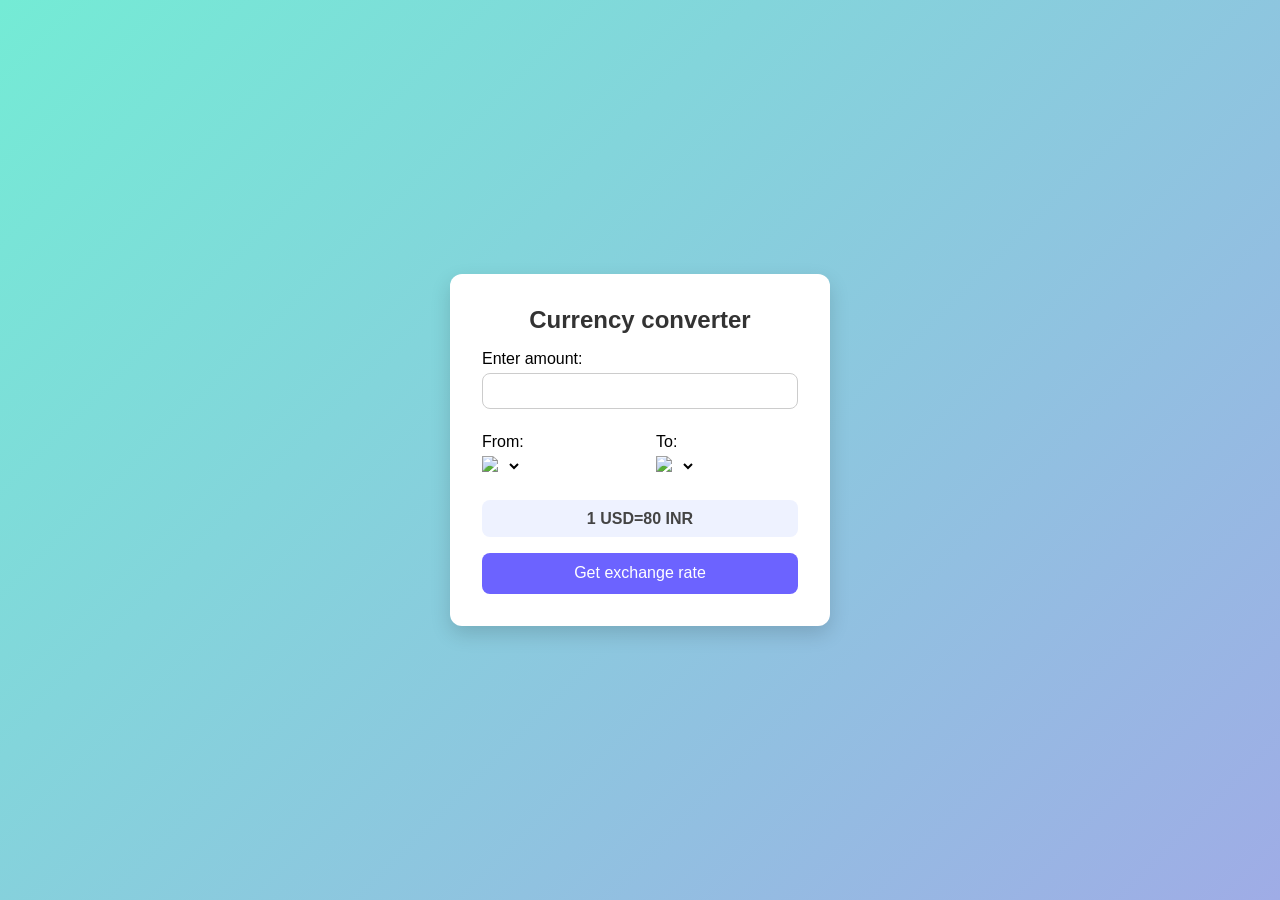
==== project.html @ b3631014 "add files" ====
<!DOCTYPE html>
<html lang="en">

<head>
    <meta charset="UTF-8">
    <meta name="viewport" content="width=device-width, initial-scale=1.0">

    <title>Currency Tranformer</title>
    <link rel="stylesheet" href="project.css">
    <!-- symbol  in  tabbar -->
    <link rel="icon" type="image/x-icon" href="image/giphy.webp">
    <!-- for using symbol or icon -->
    <link rel="stylesheet" href="https://cdnjs.cloudflare.com/ajax/libs/font-awesome/7.0.1/css/all.min.css"
        integrity="sha512-2SwdPD6INVrV/lHTZbO2nodKhrnDdJK9/kg2XD1r9uGqPo1cUbujc+IYdlYdEErWNu69gVcYgdxlmVmzTWnetw=="
        crossorigin="anonymous" referrerpolicy="no-referrer" />
</head>

<body>
    <div class="container">
        <h2>Currency converter</h2>
        <form>
            <div class="amount">
                <p>Enter amount:</p>
                <input typ="text" />
            </div>
            <div class="drop1">
                <div class="from">
                    <p>From:</p>
                    <div class="select-conatiner">
                        <img src="https://flagsapi.com/US/flat/64.png">
                        <select name="from">

                        </select>
                    </div>
                </div>
                <!-- take from font-awesome -->
                <i class="fa-solid fa-arrow-right-arrow-left"></i>
                <div class="to">
                    <p>To:</p>
                    <div class="select-conatiner">
                        <img src="https://flagsapi.com/IN/flat/64.png">
                        <select name="to">

                        </select>
                    </div>
                </div>
            </div>
            <div class="msg">
                1 USD=80 INR
            </div>
            <button>Get exchange rate</button>
        </form>
    </div>
    <script src="cdoe.js"></script>
    <script src="project.js"></script>
</body>

</html>
<!-- flag->flagsapi.com 
   Icon  link->font-awesome cdn
   use from -> font-awesome
 -->
---- project.css ----
/* General Reset */
* {
    margin: 0;
    padding: 0;
    box-sizing: border-box;
    font-family: "Segoe UI", Tahoma, Geneva, Verdana, sans-serif;
}

body {
    background: linear-gradient(135deg, #74ebd5, #9face6);
    display: flex;
    justify-content: center;
    align-items: center;
    height: 100vh;
}

.container {
    background: #fff;
    padding: 2rem;
    border-radius: 12px;
    box-shadow: 0 8px 20px rgba(0, 0, 0, 0.15);
    width: 380px;
    text-align: center;
    animation: fadeIn 0.8s ease-in-out;
}

h2 {
    margin-bottom: 1rem;
    color: #333;
    font-weight: 600;
}

.amount {
    margin-bottom: 1.2rem;
    text-align: left;
}

.amount p {
    font-weight: 500;
    margin-bottom: 0.3rem;
}

.amount input {
    width: 100%;
    padding: 0.6rem;
    border: 1px solid #ccc;
    border-radius: 8px;
    outline: none;
    transition: 0.3s;
}

.amount input:focus {
    border-color: #6c63ff;
    box-shadow: 0 0 6px rgba(108, 99, 255, 0.4);
}

.drop1 {
    display: flex;
    justify-content: space-between;
    align-items: center;
    margin: 1.5rem 0;
}

.from,
.to {
    flex: 1;
    text-align: left;
}

.from p,
.to p {
    font-weight: 500;
    margin-bottom: 0.3rem;
}

.select-container {
    display: flex;
    align-items: center;
    gap: 0.5rem;
    background: #f9f9f9;
    padding: 0.4rem 0.6rem;
    border-radius: 8px;
    border: 1px solid #ddd;
}

.select-container img {
    width: 32px;
    height: 32px;
    border-radius: 4px;
}

select {
    border: none;
    background: transparent;
    font-size: 1rem;
    outline: none;
    cursor: pointer;
}

i.fa-arrow-right-arrow-left {
    font-size: 1.5rem;
    margin: 0 1rem;
    color: #6c63ff;
    cursor: pointer;
    transition: transform 0.3s ease;
}

i.fa-arrow-right-arrow-left:hover {
    transform: rotate(180deg);
}

.msg {
    margin: 1rem 0;
    font-weight: 600;
    color: #444;
    background: #eef2ff;
    padding: 0.6rem;
    border-radius: 8px;
}

button {
    background: #6c63ff;
    color: #fff;
    border: none;
    padding: 0.7rem 1.2rem;
    border-radius: 8px;
    cursor: pointer;
    font-size: 1rem;
    font-weight: 500;
    transition: background 0.3s ease;
    width: 100%;
}

button:hover {
    background: #574b90;
}

@keyframes fadeIn {
    from {
        opacity: 0;
        transform: translateY(-20px);
    }

    to {
        opacity: 1;
        transform: translateY(0);
    }
}
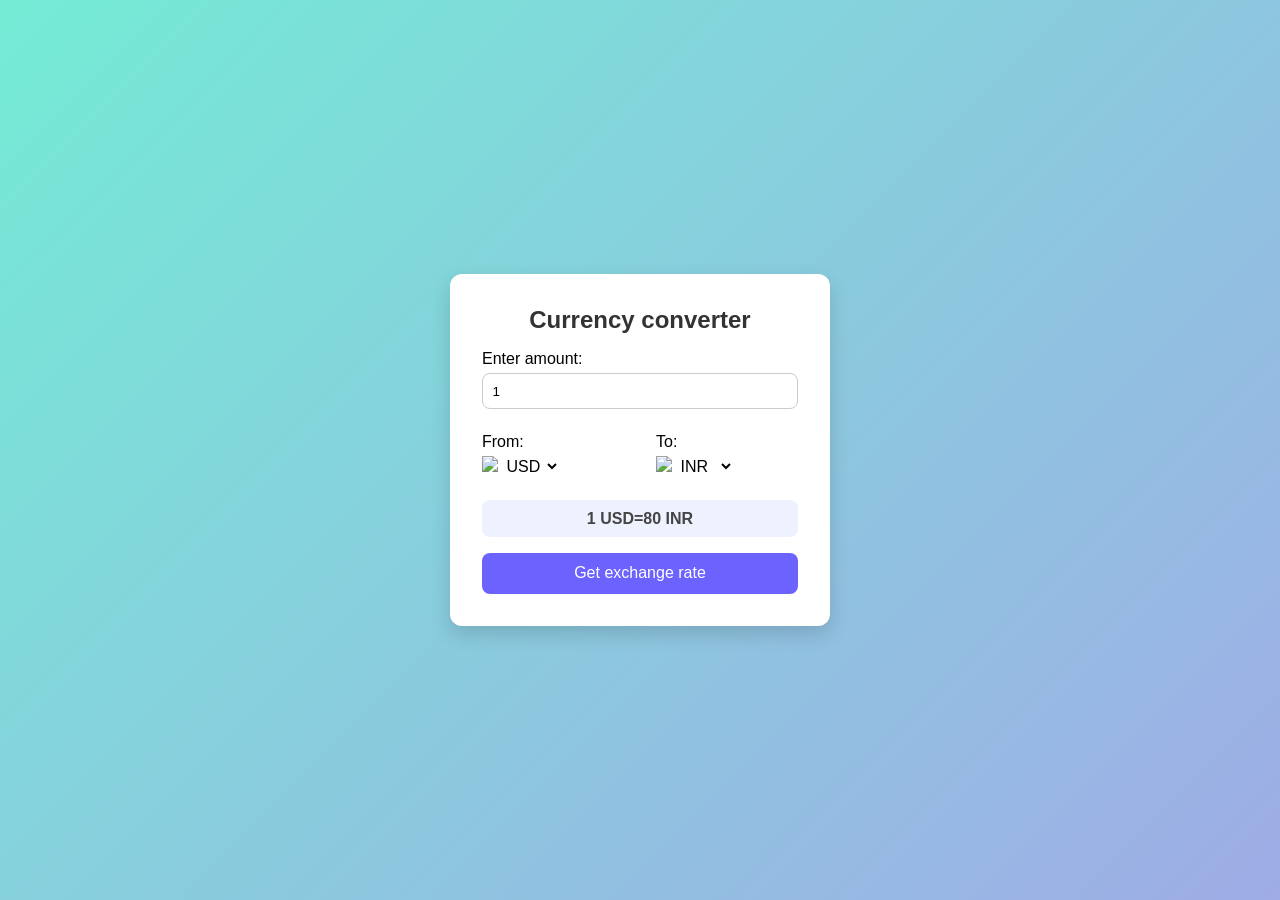
==== commit 68368ff5: "commited" ====
--- a/project.html
+++ b/project.html
@@ -7,8 +7,7 @@
 
     <title>Currency Tranformer</title>
     <link rel="stylesheet" href="project.css">
-    <!-- symbol  in  tabbar -->
-    <link rel="icon" type="image/x-icon" href="image/giphy.webp">
+
     <!-- for using symbol or icon -->
     <link rel="stylesheet" href="https://cdnjs.cloudflare.com/ajax/libs/font-awesome/7.0.1/css/all.min.css"
         integrity="sha512-2SwdPD6INVrV/lHTZbO2nodKhrnDdJK9/kg2XD1r9uGqPo1cUbujc+IYdlYdEErWNu69gVcYgdxlmVmzTWnetw=="
@@ -21,7 +20,7 @@
         <form>
             <div class="amount">
                 <p>Enter amount:</p>
-                <input typ="text" />
+                <input type="text" />
             </div>
             <div class="drop1">
                 <div class="from">
@@ -51,7 +50,7 @@
             <button>Get exchange rate</button>
         </form>
     </div>
-    <script src="cdoe.js"></script>
+    <script src="code.js"></script>
     <script src="project.js"></script>
 </body>
 
@@ -59,4 +58,4 @@
 <!-- flag->flagsapi.com 
    Icon  link->font-awesome cdn
    use from -> font-awesome
- -->+ -->
